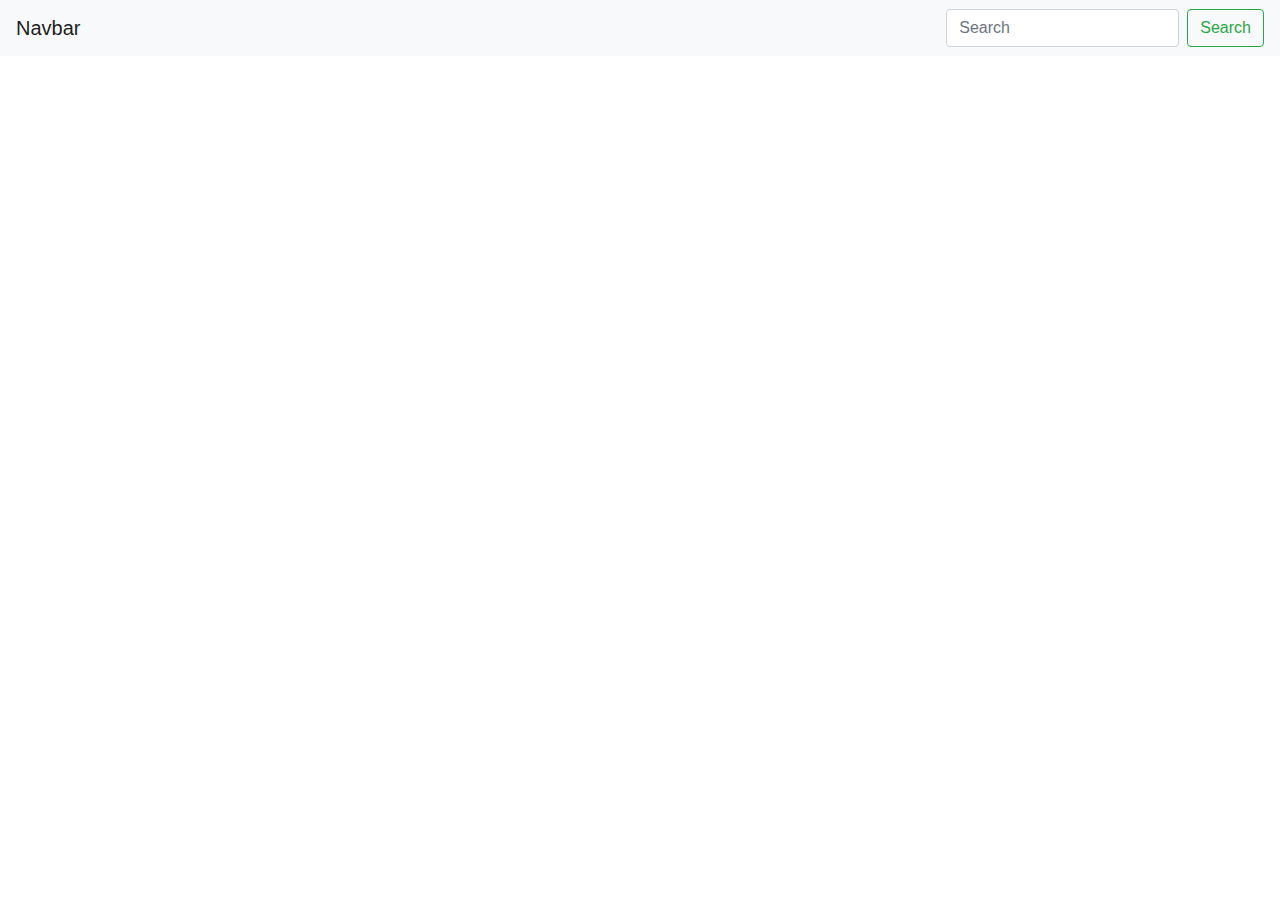
==== HTML/contact.html @ 7af80747 "working" ====
<!DOCTYPE html>
<html lang="en">
<head>
    <meta charset="UTF-8">
    <meta name="viewport" content="width=device-width, initial-scale=1.0">
    <meta http-equiv="X-UA-Compatible" content="ie=edge">
    <link rel="stylesheet" href="https://stackpath.bootstrapcdn.com/bootstrap/4.4.1/css/bootstrap.min.css" integrity="sha384-Vkoo8x4CGsO3+Hhxv8T/Q5PaXtkKtu6ug5TOeNV6gBiFeWPGFN9MuhOf23Q9Ifjh" crossorigin="anonymous">
    <title>Document</title>
</head>
<body>
    <header>
        <nav class="navbar navbar-light bg-light">
            <a class="navbar-brand">Navbar</a>
            <form class="form-inline">
              <input class="form-control mr-sm-2" type="search" placeholder="Search" aria-label="Search">
              <button class="btn btn-outline-success my-2 my-sm-0" type="submit">Search</button>
            </form>
          </nav>
    </header>



    
    <script src="https://code.jquery.com/jquery-3.4.1.slim.min.js" integrity="sha384-J6qa4849blE2+poT4WnyKhv5vZF5SrPo0iEjwBvKU7imGFAV0wwj1yYfoRSJoZ+n" crossorigin="anonymous"></script>
    <script src="https://cdn.jsdelivr.net/npm/popper.js@1.16.0/dist/umd/popper.min.js" integrity="sha384-Q6E9RHvbIyZFJoft+2mJbHaEWldlvI9IOYy5n3zV9zzTtmI3UksdQRVvoxMfooAo" crossorigin="anonymous"></script>
    <script src="https://stackpath.bootstrapcdn.com/bootstrap/4.4.1/js/bootstrap.min.js" integrity="sha384-wfSDF2E50Y2D1uUdj0O3uMBJnjuUD4Ih7YwaYd1iqfktj0Uod8GCExl3Og8ifwB6" crossorigin="anonymous"></script>
</body>
</html>
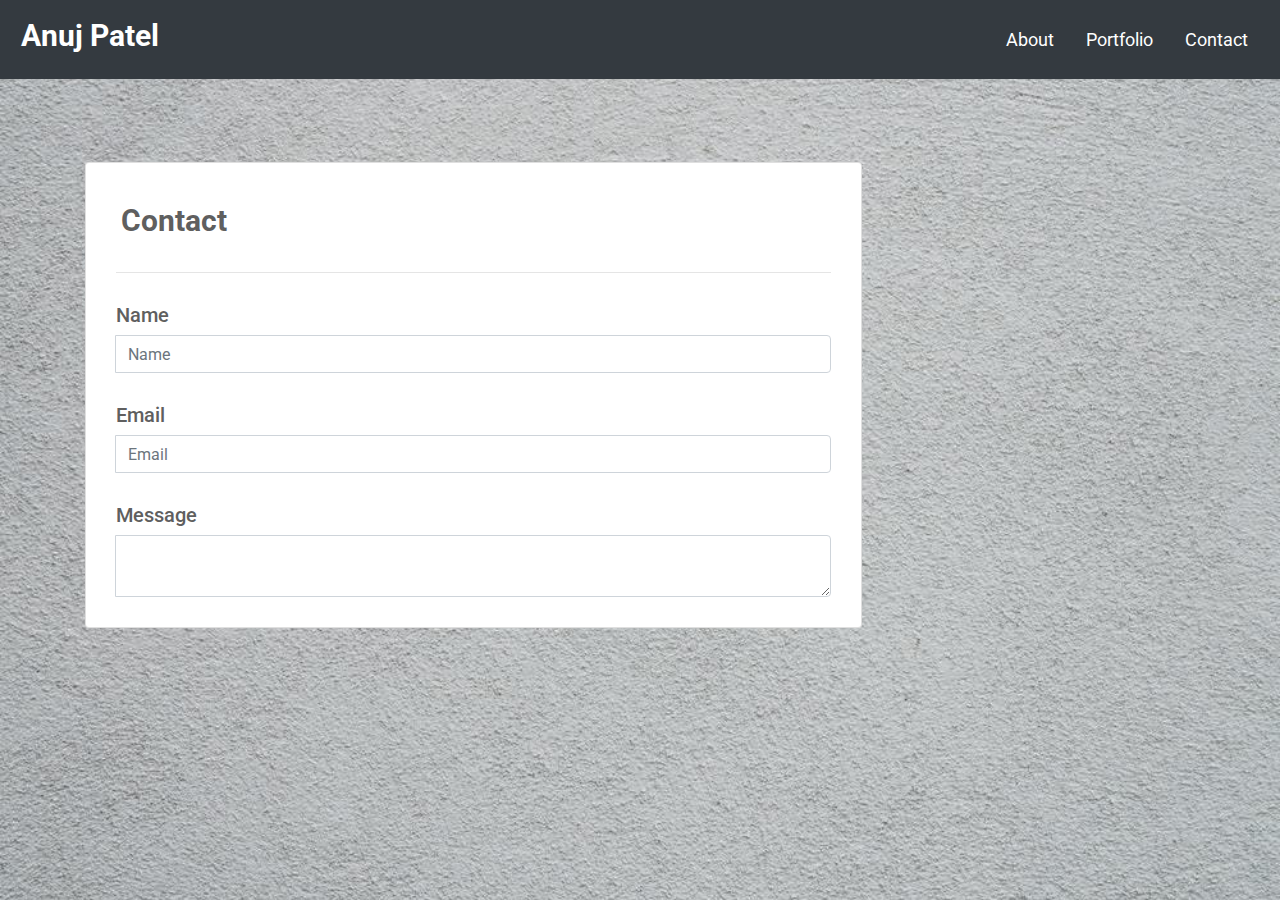
==== commit b265235a: "Chunk of work" ====
--- a/HTML/contact.html
+++ b/HTML/contact.html
@@ -4,19 +4,90 @@
     <meta charset="UTF-8">
     <meta name="viewport" content="width=device-width, initial-scale=1.0">
     <meta http-equiv="X-UA-Compatible" content="ie=edge">
+  
     <link rel="stylesheet" href="https://stackpath.bootstrapcdn.com/bootstrap/4.4.1/css/bootstrap.min.css" integrity="sha384-Vkoo8x4CGsO3+Hhxv8T/Q5PaXtkKtu6ug5TOeNV6gBiFeWPGFN9MuhOf23Q9Ifjh" crossorigin="anonymous">
-    <title>Document</title>
+    <link rel="stylesheet" href="../CSS/style.css">
+    <link href="https://fonts.googleapis.com/css?family=Roboto&display=swap" rel="stylesheet">
+    <title>Index</title>
 </head>
-<body>
-    <header>
-        <nav class="navbar navbar-light bg-light">
-            <a class="navbar-brand">Navbar</a>
-            <form class="form-inline">
-              <input class="form-control mr-sm-2" type="search" placeholder="Search" aria-label="Search">
-              <button class="btn btn-outline-success my-2 my-sm-0" type="submit">Search</button>
-            </form>
+<body class="parallax">
+
+    <!-- Navbar -->
+    <header>     
+        <nav class="navbar navbar-dark bg-dark">
+          <span>
+            <h1 class="navbar-brand" href="index.html">Anuj Patel</h1>
+          </span>
+          <span>
+            <ul class="nav justify-content-end">
+              <li class="nav-item mainMenu">
+                <a class="nav-link active" href="index.html">About</a>
+              </li>
+              <li class="nav-item mainMenu">
+                <a class="nav-link" href="portfolio.html">Portfolio</a>
+              </li>
+              <li class="nav-item mainMenu">
+                <a class="nav-link" href="contact.html">Contact</a>
+              </li>
+            </ul>
+          </span>
+        </nav>
+
+        <!-- Hidden subMenu -->
+        <div id="subMenu">
+          <nav>
+            <ul class="nav justify-content-center">
+              <li class="nav-item subMenu">
+                <a class="nav-link active" href="index.html">About</a>
+              </li>
+              <li class="nav-item subMenu">
+                <a class="nav-link" href="portfolio.html">Portfolio</a>
+              </li>
+              <li class="nav-item subMenu">
+                <a class="nav-link" href="contact.html">Contact</a>
+              </li>
+            </ul>
           </nav>
+        </div>
+
+
     </header>
+
+    <!-- Guts -->
+    <section>
+      <div class="container">
+        <div class="row">
+          <div class="col">
+            <div class="card cardMargin">
+              <div class="card-body cardPadding">
+                <h1 class="navbar-brand">Contact</h1>
+                <hr>
+                <h5>Name</h5>
+                <div class="input-group mb-3">
+                  <div class="input-group-prepend">
+                  </div>
+                  <input type="text" class="form-control" placeholder="Name" aria-label="Name" aria-describedby="basic-addon1">
+                </div>
+                <h5>Email</h5>
+                <div class="input-group mb-3">
+                  <div class="input-group-prepend">
+                  </div>
+                  <input type="text" class="form-control" placeholder="Email" aria-label="Email" aria-describedby="basic-addon1">
+                </div>
+                <h5>Message</h5>
+                <div class="input-group">
+                  <div class="input-group-prepend">
+                  </div>
+                  <textarea class="form-control" aria-label="With textarea"></textarea>
+                </div>
+              </div>
+            </div>
+          </div>
+        </div>
+      </div>
+
+
+    </section>
 
 
 
--- a/CSS/style.css
+++ b/CSS/style.css
@@ -0,0 +1,199 @@
+.thumbnail {
+    position: relative;
+}
+
+.caption {
+    position: absolute;
+    height: 60px;
+    width: 70%;
+    bottom: 16%;
+    right: ;
+    background-color: black;
+    opacity: .75;
+    padding-left: 5%;
+    padding-right: 5%;
+    text-align: center;
+    padding-top: 15px;
+    font-size: 18px;
+}
+
+.capText {
+    color: white;
+}
+
+h1, 
+h2, 
+h3,
+h4,
+h5,
+p {
+    font-family: 'Roboto', sans-serif;
+    color: #5F5F5F;
+}
+
+h5 {
+    margin-top: 30px;
+}
+
+.blanketCat {
+    float: left;
+    height:250px;
+    margin-right:15px;
+    margin-bottom: 15px;
+}
+
+.container {
+    width: 100%;
+}
+
+.card {
+    width: 70%;
+}
+
+.card-text {
+    text-align: justify;
+}
+
+.cardMargin {
+    margin-top: 40px;
+}
+
+.cardPadding {
+    padding: 30px;
+}
+
+.img {
+    width: 100%;
+    height: auto;
+}    
+
+.img-fluid {
+    margin-bottom: 30px;
+    min-width: 250px;
+}
+
+#fifthWheel {
+    width: 50%;
+}
+
+.footer {
+    position: fixed;
+    left: 0;
+    bottom: 0;
+    width: 100%;
+    background-color: #5F5F5F;
+    color: white;
+    text-align: center;
+  }
+    
+.grayText {
+    color: #5F5F5F;
+}
+
+.nav-link {
+    color: white;
+    font-size: 18px;
+    vertical-align: middle;
+}
+
+.navbar-brand {
+    font-size: 30px;
+    font-weight: bold;
+    padding: .3125rem;
+    vertical-align: middle;
+    color: #5F5F5F;
+}
+
+#subMenu {
+    visibility: hidden;
+}
+
+.nav-item, 
+.subMenu {
+    color: #5F5F5F;
+}
+
+.text-center {
+    text-align: center;
+}
+
+/* Parallax Scroll */
+.parallax {
+    /* The image used */
+    background-image: url("../Assets/Images/background.jpg");
+  
+    /* Set a specific height */
+    height: 500px;
+  
+    /* Create the parallax scrolling effect */
+    background-attachment: fixed;
+    background-position: center;
+    background-repeat: no-repeat;
+    background-size: cover;
+  }
+
+
+  /* 980px Breakpoint */
+  @media only screen and (max-width: 980px) {
+    .card {
+        width: 100%;
+    }
+
+    #subMenu {
+        padding-top: 10px;
+        background-color: #dddddd;
+        display: block;
+        visibility: visible;
+        height: 60px;
+    }
+
+    .mainMenu {
+        visibility: hidden;
+    }
+
+    .nav-link {
+        color: #5F5F5F;
+        font-weight: 500;
+    }
+
+    .img-fluid {
+        width: 100%;
+    }
+  }
+
+  /* 768px Breakpoint */
+  @media only screen and (max-width: 768px) {
+    .card {
+        width: 100%;
+    }
+
+    #subMenu {
+        padding-top: 10px;
+        background-color: #dddddd;
+        display: block;
+        visibility: visible;
+        height: 60px;
+    }
+
+    .mainMenu {
+        visibility: hidden;
+    }
+
+    .nav-link {
+        color: #5F5F5F;
+        font-weight: 500;
+    }
+
+    .img-fluid {
+        width: 100%;
+    }
+
+    .blanketCat {
+        width: 100%;
+        height: auto;
+    }
+
+    #fifthWheel {
+        width: 100%;
+    }
+  }